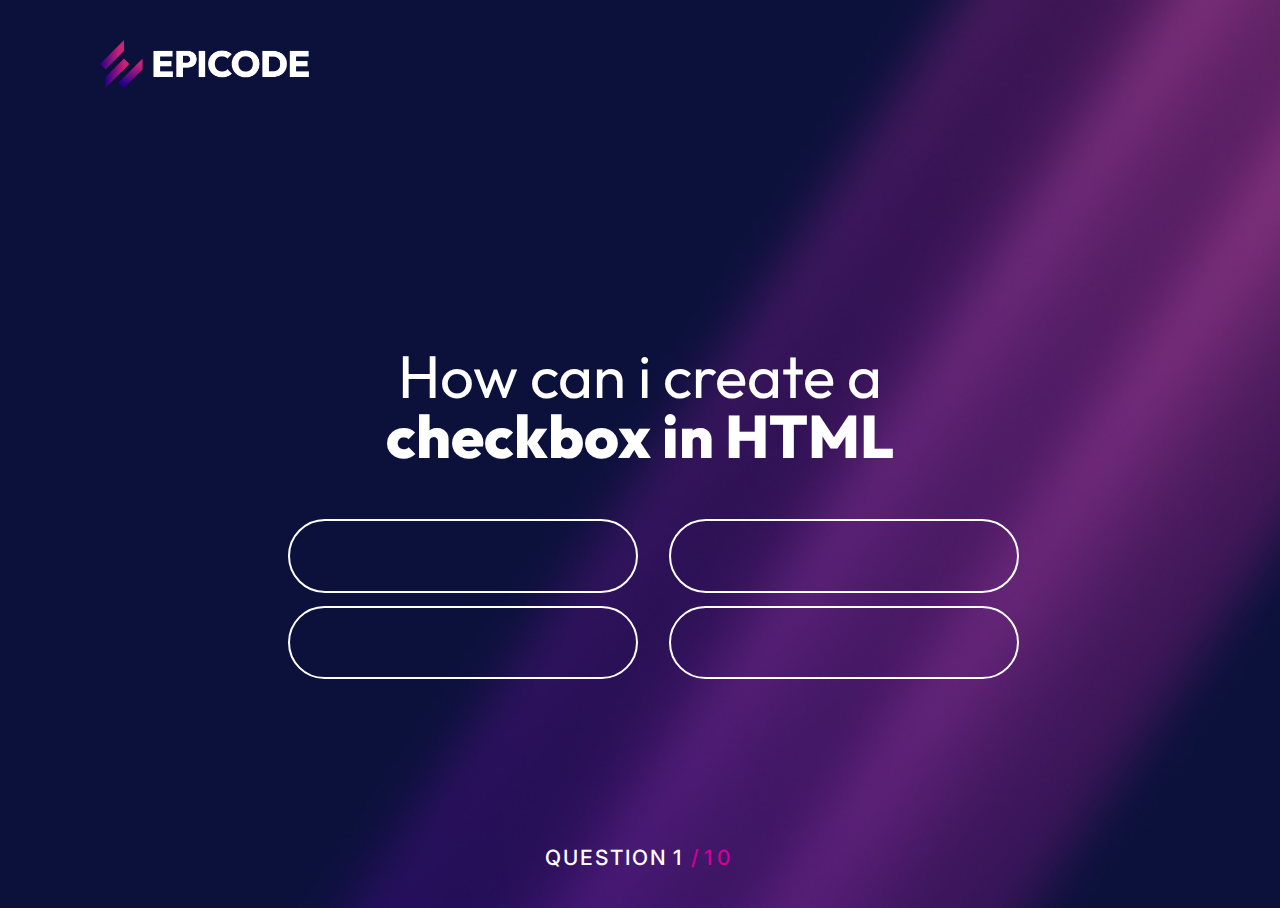
==== benchmark copy.html @ 728621c5 "G3 CSS Update 1" ====
<!DOCTYPE html>
<html lang="en">
  <head>
    <meta charset="UTF-8" />
    <meta name="viewport" content="width=device-width, initial-scale=1.0" />
    <title>Benchmark</title>
    <link rel="preconnect" href="https://fonts.googleapis.com" />
    <link rel="preconnect" href="https://fonts.gstatic.com" crossorigin />
    <link
      href="https://fonts.googleapis.com/css2?family=Inter&family=Outfit:wght@400;800&display=swap"
      rel="stylesheet"
    />
    <link rel="preconnect" href="https://fonts.googleapis.com%22%3E/" />
    <link rel="preconnect" href="https://fonts.gstatic.com/" crossorigin />
    <link rel="preconnect" href="https://fonts.googleapis.com" />
    <link rel="preconnect" href="https://fonts.gstatic.com" crossorigin />
    <link
      href="https://fonts.googleapis.com/css2?family=Inter:wght@100..900&family=Rubik:ital,wght@0,300..900;1,300..900&display=swap"
      rel="stylesheet"
    />
    <link
      href="https://fonts.googleapis.com/css2?family=Inter:wght@100..900&display=swap"
      rel="stylesheet"
    />
    <link
      href="https://fonts.googleapis.com/css2?family=Inter&family=Outfit:wght@400;800&display=swap"
      rel="stylesheet"
    />
    <link rel="stylesheet" href="./css/reset.css">
    <link rel="stylesheet" href="./css/cssCompleto.css">
  </head>
  <body>
    <div class="container">
      <div class="header">
        <div>
          <img class="logo" src="./assets/epicode_logo.png" />
        </div>
        <div class="timerContainer">
          <div class="timer"><div class="svg">
            </div>
          </div>
        </div>
      </div>
      <div class="question">
        <h2 class="titleBenchmark">How can i create a <br> <span class="bold">checkbox in HTML </span></h2>
        <div class="risposte">
          <button class="buttonBenchmark"></button>
          <button class="buttonBenchmark"></button>
        <div class="risposte-2">  
          <button class="buttonBenchmark"></button>
          <button class="buttonBenchmark"></button>
        </div>  
        </div>
      </div>
      <div class="avanzamento">
        <p class="titolo-question"> question</p>
        <p class="num-avanzamento">1</p>
        <p class="fisso-avanzamento">/10</p> 
      </div>
    </div>
    <script src="./JS/timer.js"></script>
  </body>
</html>
---- css/cssCompleto.css ----
body {
    background-image: url(../assets/bg.jpg);
    background-size: cover;
    font-size: 16px;
    color: #fff;
}

.container {
    margin: 40px 100px;
    font-family: "Inter", sans-serif;
}

.logo {
    height: 3em;
    width: auto;
}

.content {
    margin: 5em 0;
}

.title {
    font-family: "Outfit", sans-serif;
    font-size: 60px;
    width: 400px;
    line-height: 0.8em;
    margin-bottom: 0.7em;
}

.bold {
    font-weight: 800;
}

.subtitle {
    color: #d20094;
    font-family: "Outfit", sans-serif;
    font-size: 30px;
    font-weight: 700;
    margin: 0;
}

.paragraph {
    padding: 0.6em 0;
    margin: 0;
    width: 35em;
}

.list {
    padding-left: 1.5em;
    margin-top: 2.5em;
}

.sublist {
    padding: 0.2em;
    list-style: inside;
}

.btn {
    background-color: #00ffff;
    border: none;
    cursor: pointer;
    font-family: "Outfit", sans-serif;
    text-transform: uppercase;
    font-weight: 800;
    font-size: 30px;
    padding: 0.5em 2em;
}

.btn:active,
.btn:hover {
    box-shadow: 0 0 20px 1px #00ffff;
}

.checkbox {
    margin-top: 5em; 
    display: flex;
}

.bottone {
    display: inline-block;
    padding-left: 20em;
}

.checkbox-wrapper {
    display: block;
    position: relative;
    padding-left: 35px;
    margin-bottom: 12px;
    margin-top: 11px;
    cursor: pointer;
    font-size: 22px;
    user-select: none; 
}

.checkbox-wrapper input {
    position: absolute;
    opacity: 0;
    cursor: pointer;
    height: 0;
    width: 0;
    display: none;
}

.checkbox-wrapper .checkmark {
    position: absolute;
    top: 0;
    left: 0;
    height: 25px;
    width: 25px;
    background-color: transparent;
    border: 3px solid white;
    transform: translateY(0.4em);
}

.checkbox-wrapper .checkmark::after {
    content: "";
    position: absolute;
    left: 9px;
    top: 5px;
    width: 5px;
    height: 10px;
    border: solid white;
    border-width: 0 3px 3px 0;
    -webkit-transform: rotate(45deg);
    -ms-transform: rotate(45deg);
    transform: rotate(45deg);
    display: none;
}

.checkbox-wrapper input:checked ~ .checkmark::after {
    display: block;
}

.visto{
    margin-left: 3px;
    margin-top: 10px;
}

/*------WELCOME PAGE COMPLETE------*/

.question{
    text-align: center;
    margin-top: 6em;
}

.titleBenchmark{
    font-family: 'Outfit', sans-serif;
    font-size: 60px; 
}

.risposte{
    margin-top: 2.5em;
}

.buttonBenchmark{
    justify-content: center;
    text-align: center;
    width: 350px;
    margin-top: 1em;
    margin-left: 2em;
    border: 2px solid white;
    background-color: transparent;
    padding-top: 2.6em;
    padding-bottom: 2.6em;
    border-radius: 50px;
    cursor: pointer;
}

.titolo-question{
    display: inline;
    text-align: center;
    margin-top: 8em;
    text-transform: uppercase;
    letter-spacing: 2px;
}

.buttonBenchmark:active{
    background: linear-gradient(180deg, #D20094, rgb(26, 26, 26) );
}

.avanzamento{
    text-align: center;
    margin-top: 8em;
    font-family: 'Inter', sans-serif;
    font-size: 21px;
    font-weight: 500;
}

.num-avanzamento, .fisso-avanzamento{
    display: inline;
    color: #D20094;
    text-align: center;
    text-transform: uppercase;
    letter-spacing: 5px;
}

.num-avanzamento{
    color: white;
}

/*-----BENCHMARK COMPLETE-----*/

*{
    margin: 0;
    padding: 0;
    box-sizing: border-box;
}

.outer {
    height: 160px;
    width: 160px;
    border-radius: 50%;
    padding: 20px;
    box-shadow: 0px 0px 30px 4px rgba(32, 27, 27, 0.4), 0px 0px 30px 4px rgba(32, 27, 27, 0.4);
}

.inner {
    height: 120px;
    width: 120px;
    border-radius: 50%;
    /* centrare il timer */
    display: flex;
    align-items: center;
    justify-content: center;
    box-shadow: inset 0px 0px 30px 4px rgba(32, 27, 27, 0.4), inset 0px 0px 30px 4px rgba(32, 27, 27, 0.4), 0px 0px 30px 4px rgba(32, 27, 27, 0.4), 0.5px 0.5px 0 rgba(0, 0, 0, 0.15), 0px 0px 30px 4px rgba(32, 27, 27, 0.4);
    display: flex;
    flex-direction: column;
    justify-content: center;
    align-items: center;
    text-transform: uppercase;  
    font-size: 12px;
    font-weight: 500;
}

.inner > p{
    font-family:"Outfit", sans-serif ;
}

.number {
    font-size: 40px;
    font-weight: 600px;
    color: white;
}

.circleTimer {
    fill: none;
    stroke: #00ffff;
    stroke-width: 17px;
    stroke-dasharray: 472;
    stroke-dashoffset: 472;
    animation: anim 65s linear forwards;
}

.svgTimer {
    position: absolute;
    top: 0;
    left: 0;
}
@keyframes anim {
    100% {
    stroke-dashoffset: 0;
    }
}

.timerContainer {
    position: relative;
    display: flex; 
    justify-content: end;
}
.timer {
    width: 160px;
    height: 160px;
    position: relative;
}

/*TIMER COMPLETE*/

.title{
    margin-top: 1.8rem;
    text-align: center;
    color: #e7e7eb;
    font-family: 'Outfit', sans-serif;
}

.title-bold{
    margin-top: 1.8rem;
    text-align: center;
    color: #e7e7eb;
    font-family: 'Outfit', sans-serif;
    font-weight: 600;
    font-size: 60px;
}

.subtitleResult{
    margin: 0.7rem;
    font-size: 1.8rem;
    font-family: 'Outfit', sans-serif;
    text-align: center;
}

.main{
    margin-top: 3rem;
    display: grid;
    grid-template-columns: 2fr 2fr 2fr;
}

.container-correct{
    display: flex;
    flex-direction: row;
    justify-content: right;
    align-items: center;
    margin-right: 4rem;
}

.container-wrong{
    display: flex;
    flex-direction: row;
    justify-content: left;
    align-items: center;
    margin-left: 4rem;
}

.item-correct-text{
    text-align: left;
}

.item-wrong-text{
    text-align: right;
}

.item-correct-text h3, .item-wrong-text h3{
    font-size: 4rem;
    font-family: 'Inter', sans-serif; 
}

.item-correct-text h4, .item-wrong-text h4{
    font-size: 4rem;   
    font-weight:600;
    font-family: "Outfit", sans-serif;
}

.item-correct-text p, .item-wrong-text p{
    font-size: 1.3rem;
    font-weight: 300;
    font-family: 'Outfit', sans-serif;  
}

.item-circle{
    text-align: center; 
}

.container-text{   
    display: flex;
    justify-content: center;
    align-items: center;  
    margin: 0 auto;
    border: 50px solid #00ffff;
    border-radius: 100%;   
    height: 350px;
    width: 350px;
    box-shadow: rgba(17, 17, 26, 0.4) 0px 8px 24px, rgba(17, 17, 26, 0.4) 0px 16px 56px, rgba(17, 17, 26, 0.4) 0px 24px 80px;
}

.item-circle h6{
    font-size: 1rem;
    font-weight: bold;
    padding-top: 1rem;
}

.item-circle h5{
    color: #00ffff;
    font-size: 1rem;
    font-weight: bold;
    margin-top: 3px;
    margin-bottom: 1rem
}

.item-circle p{
    font-size: 0.9rem;
    padding: 1.5rem;
    font-family: 'Inter', sans-serif;
    font-weight: 300;
}

.btnResult{
    margin-top: 3.5rem;
    text-align: center;
}

.btnResult button{
    padding: 1rem 4rem;
    font-size: 1.5rem;
    font-weight: bold;   
    border: 3px solid #fff;
    background-color: transparent;   
    color:#fff;
}

.btnResult button:hover {
    box-shadow: rgba(170, 160, 192, 0.2) 0px 7px 29px 0px;
}

/*----RESULT TERMINATO-----*/
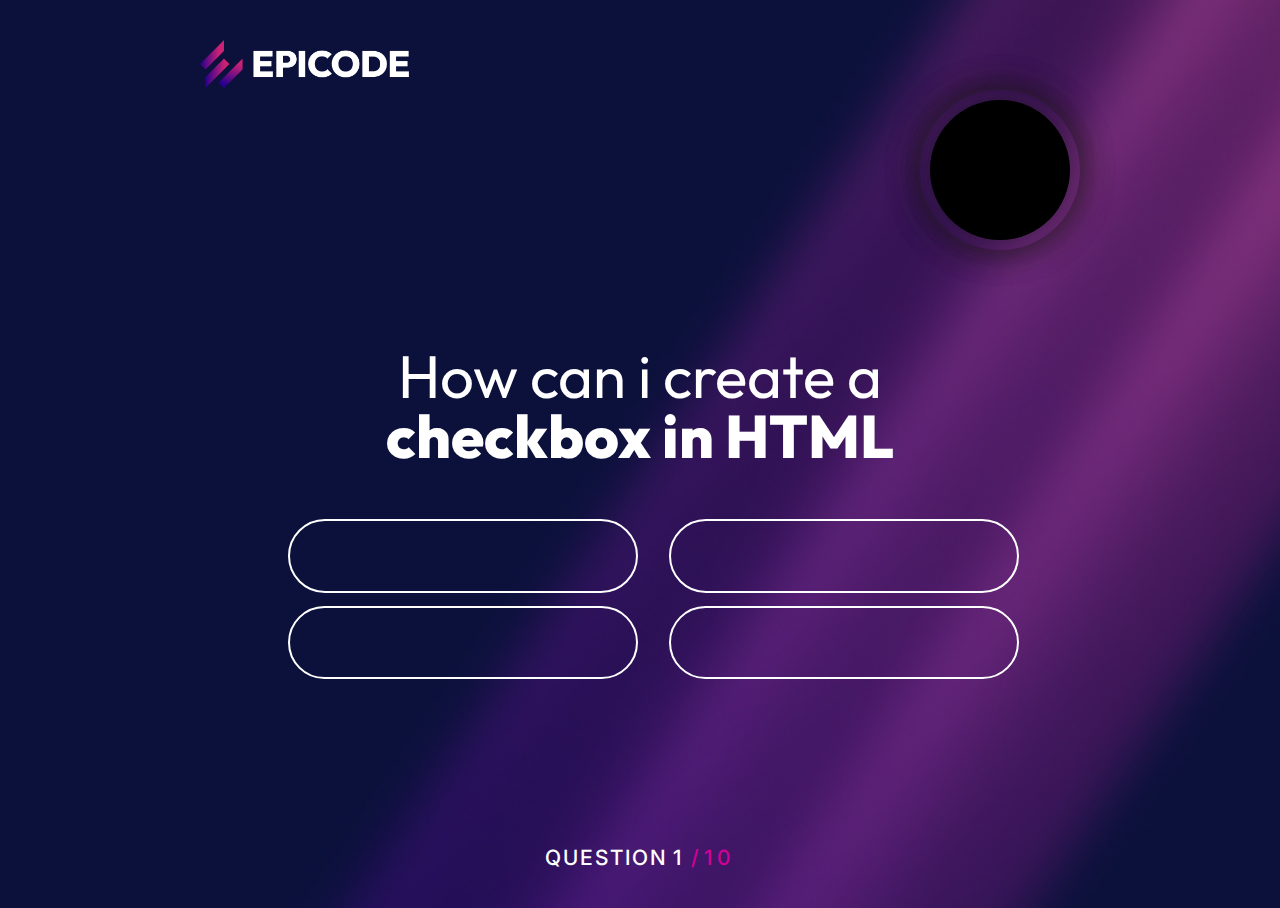
==== commit 6564b997: "g3 css completato" ====
--- a/benchmark copy.html
+++ b/benchmark copy.html
@@ -58,6 +58,6 @@
         <p class="fisso-avanzamento">/10</p> 
       </div>
     </div>
-    <script src="./JS/timer.js"></script>
+    <script src="./JS/script.js"></script>
   </body>
 </html>
--- a/css/cssCompleto.css
+++ b/css/cssCompleto.css
@@ -6,7 +6,7 @@
 }
 
 .container {
-    margin: 40px 100px;
+    margin: 40px 200px;
     font-family: "Inter", sans-serif;
 }
 
@@ -15,11 +15,11 @@
     width: auto;
 }
 
-.content {
+.contentWelcome {
     margin: 5em 0;
 }
 
-.title {
+.titleWelcome {
     font-family: "Outfit", sans-serif;
     font-size: 60px;
     width: 400px;
@@ -394,10 +394,66 @@
     border: 3px solid #fff;
     background-color: transparent;   
     color:#fff;
+    cursor: pointer;
 }
 
 .btnResult button:hover {
     box-shadow: rgba(170, 160, 192, 0.2) 0px 7px 29px 0px;
 }
 
-/*----RESULT TERMINATO-----*/+/*----RESULT TERMINATO-----*/
+
+.content{
+    margin: 0 auto;
+    text-align: center;
+}
+
+.title-bold{
+    text-align: center;
+    margin-bottom: 0.6em;
+    margin-top: 2em;
+}
+
+.paragraph-feedbackp{
+    text-align: center;
+    font-family: 'Outfit', sans-serif;
+    font-size: 30px;
+}
+
+.feedbackp{
+    font-family: 'Outfit', sans-serif;
+    margin: 0 auto;
+    font-size: 30px;
+}
+
+.star{
+    padding-left: 0.8em;
+    cursor: pointer;
+}
+
+.rates{
+    margin-top: 2em;
+}
+
+.comment-box {
+    margin-top: 5em;
+}
+
+.comment{
+    margin-bottom: 2.5em;
+}
+
+.text-comment{
+    background-color: transparent;
+    padding-bottom: 0.8em;
+    border: none;
+    border-bottom: 2px solid #d20094;
+    margin-bottom: 5em;
+    width: 800px;
+    padding-left: 40px;
+    font-family: 'Inter', sans-serif;
+    font-size: 18px;
+    outline: none;
+    color: white;
+}
+
